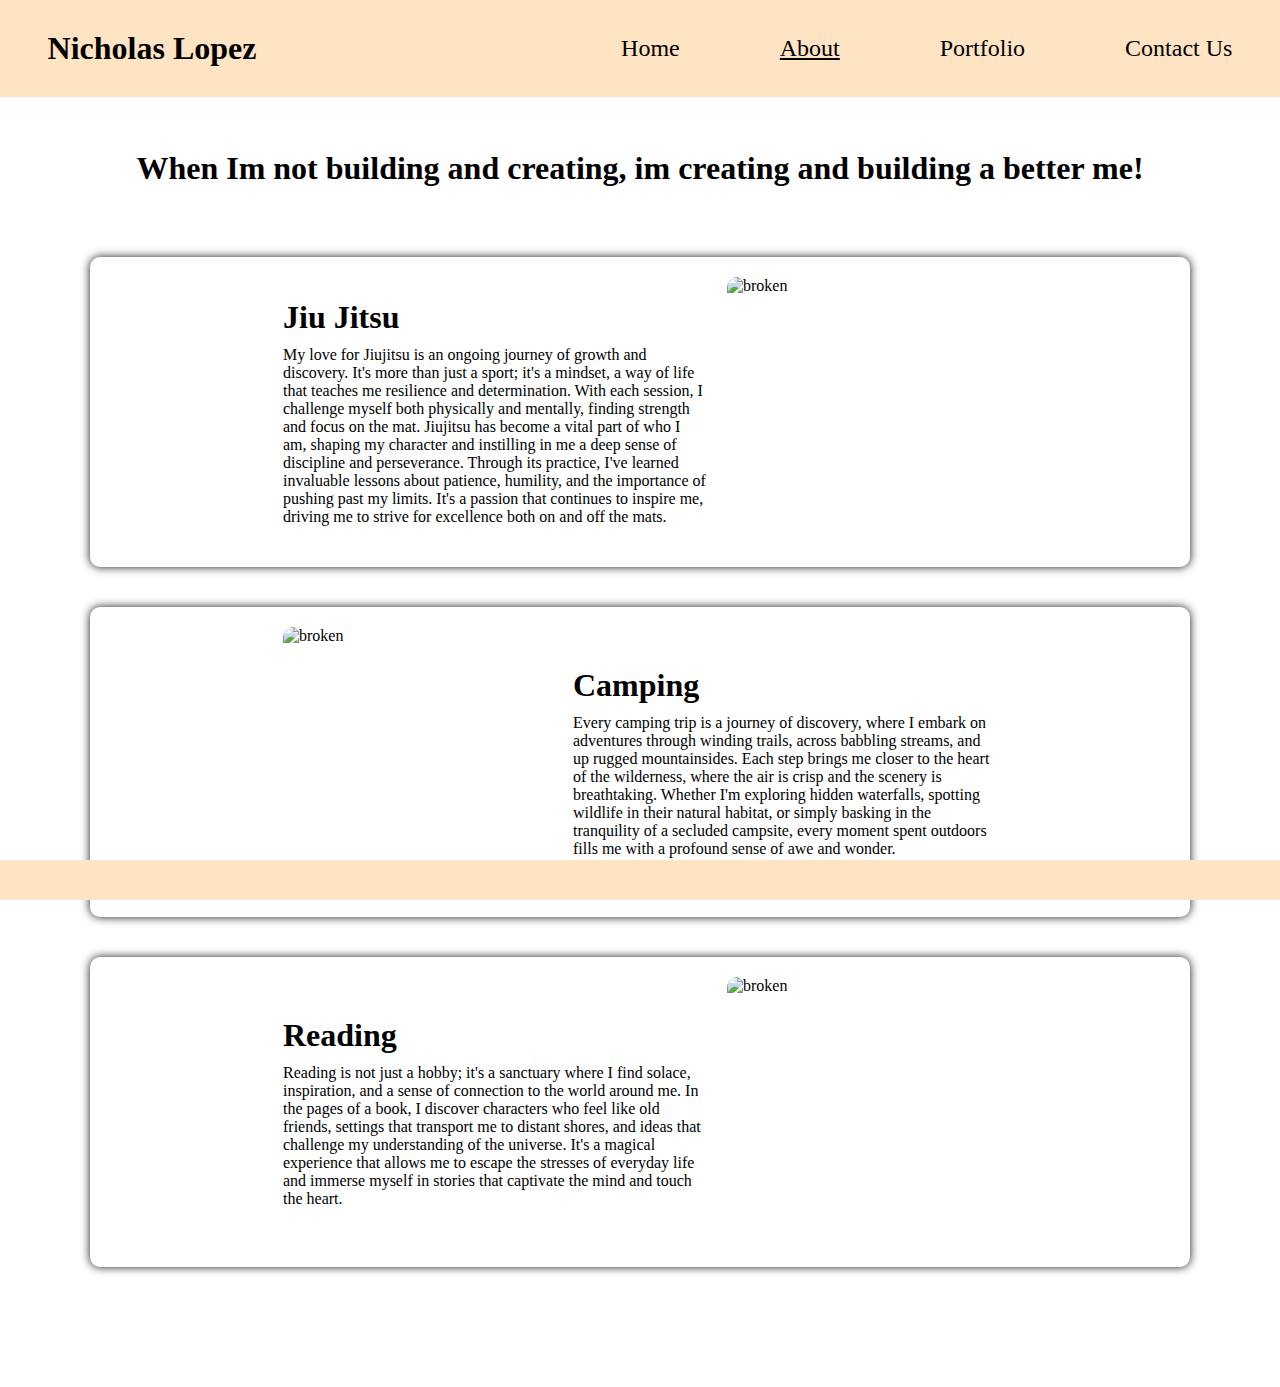
==== about.html @ 231a68a7 "inital commit" ====
<!DOCTYPE html>
<html lang="en">
  <head>
    <meta charset="UTF-8" />
    <meta name="viewport" content="width=device-width, initial-scale=1.0" />
    <title>Document</title>
    <link rel="stylesheet" href="./styles/styles.css" />
    <link rel="stylesheet" href="./styles/about.css" />
    <script
      src="https://kit.fontawesome.com/3ed6bec5d2.js"
      crossorigin="anonymous"
    ></script>
  </head>
  </nav>
  <body>
    <nav class="navbar-container">
      <div class="navbar-title-wrapper">
        <h2 class="navbar-title">Nicholas Lopez</h2>
      </div>
      <ul class="navbar-ul">
        <li><a href="./index.html">Home</a></li>
        <li class="current"><a href="./about.html">About</a></li>
        <li><a href="./portfolio.html">Portfolio</a></li>
        <li><a href="./contactUs.html">Contact Us</a></li>

      </ul>
    </nav>
    <div class="about-container">
      <header class="section-about-header">
        <div class="section-about-header-wrapper">
          <h1 class="header=about-title">
            When Im not building and creating, im creating and building a better
            me!
          </h1>
        </div>
      </header>
      <section class="section-container">
        <div class="text-wrapper">
          <h1 class="section-title">Jiu Jitsu</h1>
          <p class="section-text">
            My love for Jiujitsu is an ongoing journey of growth and discovery.
            It's more than just a sport; it's a mindset, a way of life that
            teaches me resilience and determination. With each session, I
            challenge myself both physically and mentally, finding strength and
            focus on the mat. Jiujitsu has become a vital part of who I am,
            shaping my character and instilling in me a deep sense of discipline
            and perseverance. Through its practice, I've learned invaluable
            lessons about patience, humility, and the importance of pushing past
            my limits. It's a passion that continues to inspire me, driving me
            to strive for excellence both on and off the mats.
          </p>
        </div>
        <img
          class="section-img"
          src="https://www.mmaleech.com/wp-content/uploads/2020/11/Tips-For-The-Smaller-BJJ-Player.jpg"
          alt="broken"
        />
      </section>
      <section class="section-container">
        <img
          class="section-img"
          src="https://s3.amazonaws.com/marketing.rvs.com/cwblog/uploads/2023/08/01195854/what-is-best-small-campers-08-2023-Photo-by-Camping-World-1024x683.jpg"
          alt="broken"
        />
        <div class="text-wrapper">
          <h1 class="section-title">Camping</h1>
          <p class="section-text">
            Every camping trip is a journey of discovery, where I embark on
            adventures through winding trails, across babbling streams, and up
            rugged mountainsides. Each step brings me closer to the heart of the
            wilderness, where the air is crisp and the scenery is breathtaking.
            Whether I'm exploring hidden waterfalls, spotting wildlife in their
            natural habitat, or simply basking in the tranquility of a secluded
            campsite, every moment spent outdoors fills me with a profound sense
            of awe and wonder.
          </p>
        </div>
      </section>
      <section class="section-container">
        <div class="text-wrapper">
          <h1 class="section-title">Reading</h1>
          <p class="section-text">
            Reading is not just a hobby; it's a sanctuary where I find solace,
            inspiration, and a sense of connection to the world around me. In
            the pages of a book, I discover characters who feel like old
            friends, settings that transport me to distant shores, and ideas
            that challenge my understanding of the universe. It's a magical
            experience that allows me to escape the stresses of everyday life
            and immerse myself in stories that captivate the mind and touch the
            heart.
          </p>
        </div>
        <img
          class="section-img"
          src="https://media.istockphoto.com/id/457207765/photo/man-sitting-on-sofa-reading-book.jpg?s=612x612&w=0&k=20&c=TRZRBjFst18CckczwzuX1BEfqY3qIDVlfEQuhUq1kcM="
          alt="broken"
        />
      </section>
    </div>
    <footer>
      <ul class="footer-ul">
        <li>
          <a href="https://www.linkedin.com/in/nicholas-lopez-3a3b3b1b3/"
            ><i class="fa-brands fa-linkedin yerp"></i
          ></a>
        </li>
        <li>
          <a href="https://www.linkedin.com/in/nicholas-lopez-3a3b3b1b3/"
            ><i class="fa-brands fa-github"></i
          ></a>
        </li>
        <li>
          <a href="https://www.linkedin.com/in/nicholas-lopez-3a3b3b1b3/"
            ><i class="fa-brands fa-square-instagram"></i
          ></a>
        </li>
      </ul>
    </footer>
  </body>
</html>
---- styles/styles.css ----
* {
  margin: 0;
  padding: 0;
  box-sizing: border-box;
  body {
    padding-top: 100px;
    padding-bottom: 100px;
  }
}
.navbar-container {
  position: fixed;
  top: 0;
  width: 100%;
  background-color: bisque;
  display: flex;
  justify-content: center;
  align-items: center;
  padding: 30px;
  z-index: 1;
}
.navbar-ul {
  display: flex;
  justify-content: flex-end;
  align-items: center;
  gap: 100px;
  width: 80%;
  list-style: none;
  padding: 0;
  margin: 0;
  font-size: 1.5rem;
}
.navbar-ul li a {
  text-decoration: none;
  color: black;
  transition: transform 0.3s ease, color 0.3s ease;
}
.navbar-ul li a:hover {
  transform: scale(1.2);
  color: #ff6600;
}
.navbar-title {
  color: black;
  text-decoration: none;
  font-size: 2rem;
}

.body-container {
  display: flex;
  flex-direction: column;
  gap: 20px;
}
.home-section-container-top {
  display: flex;
  justify-content: space-evenly;
  align-items: center;
  margin: 30px 200px 30px 200px;
  padding: 30px;
  box-shadow: 0 0 10px 0 rgba(0, 0, 0, 0.9);
  border-radius: 10px;
  transition: transform 0.3s ease;
}
.home-section-container-top:hover {
  transform: scale(1.05);
}
.home-intro {
  display: flex;
  flex-direction: column;
  justify-content: center;
  align-items: center;
  gap: 20px;
  width: 50%;
}

.home-section-container-bottom {
  display: flex;
  flex-direction: column;
}
.quote-wrapper {
  display: flex;
  flex-direction: column;
  justify-content: center;
  align-items: center;
  gap: 20px;
  margin: 30px 200px 30px 200px;
}
footer {
  position: fixed;
  bottom: 0;
  width: 100%;
  background-color: bisque;
  padding: 10px 20px;
  text-align: center;
  z-index: 1;
}

.footer-ul {
  display: flex;
  justify-content: center;
  list-style: none;
  padding: 0;
  margin: 0;
  gap: 100px;
  padding: 10px;
}
.footer-ul li a i {
  font-size: 50px;
  color: black;
  transition: transform 0.3s ease, color 0.3s ease;
}
.footer-ul li a i:hover {
  transform: scale(1.2);
  color: #ff6600;
}
.current {
  text-decoration: underline;
}
.body-container {
  padding-top: 150px;
}
@media only screen and (min-width: 414px) and (max-width: 896px) {
  .navbar-ul {
    gap: 0px;
    display: flex;
    flex-direction: column;
  }
  .home-section-container-top {
    display: flex;
    flex-direction: column;
    margin: 70px 35px 60px 35px;
    gap: 20px;
  }
  .home-intro {
    width: 100%;
  }
  .home-intro-title {
    font-size: 1.5rem;
    text-align: center;
  }
  .quote-wrapper {
    margin: 0px 35px 60px 35px;
    text-align: center;
  }
}
---- styles/about.css ----
.about-container {
  display: flex;
  flex-direction: column;
}
.about-title {
  font-size: 1.5rem;
  text-align: center;
}
.section-container {
  display: flex;
  justify-content: center;
  align-items: center;
  padding: 20px;
  margin: 20px 90px 20px 90px;
  gap: 20px;
  box-shadow: 0 0 10px 0 rgba(0, 0, 0, 0.9);
  border-radius: 10px;
  transition: transform 0.3s ease;
}
.section-container:hover {
  transform: scale(1.05);
}

.text-wrapper {
  display: flex;
  flex-direction: column;
  gap: 10px;
  width: 40%;
}
.section-img {
  width: 30vh;
  height: 30vh;
  border-radius: 10px;
}
.section-about-header-wrapper {
  text-align: center;
  padding: 30px;
  margin: 20px;
}
.header-about-title {
  font-size: 2rem;
}

body {
  padding-top: 100px;
  padding-bottom: 100px;
}

@media only screen and (min-width: 414px) and (max-width: 896px) {
  .section-about-header {
    margin-top: 55px;
    text-align: center;
  }
  .section-about-header-wrapper {
    padding: 20px;
    margin: 10px;
  }
  .about-container {
    display: flex;
    flex-direction: column;
    gap: 20px;
  }
  .section-container {
    display: flex;
    flex-direction: column;
    gap: 20px;
    padding: 20px;
    margin: 0px 20px 20px 20px;
  }
  .text-wrapper {
    display: flex;
    flex-direction: column;
    gap: 10px;
    width: 100%;
    text-align: center;
  }
}
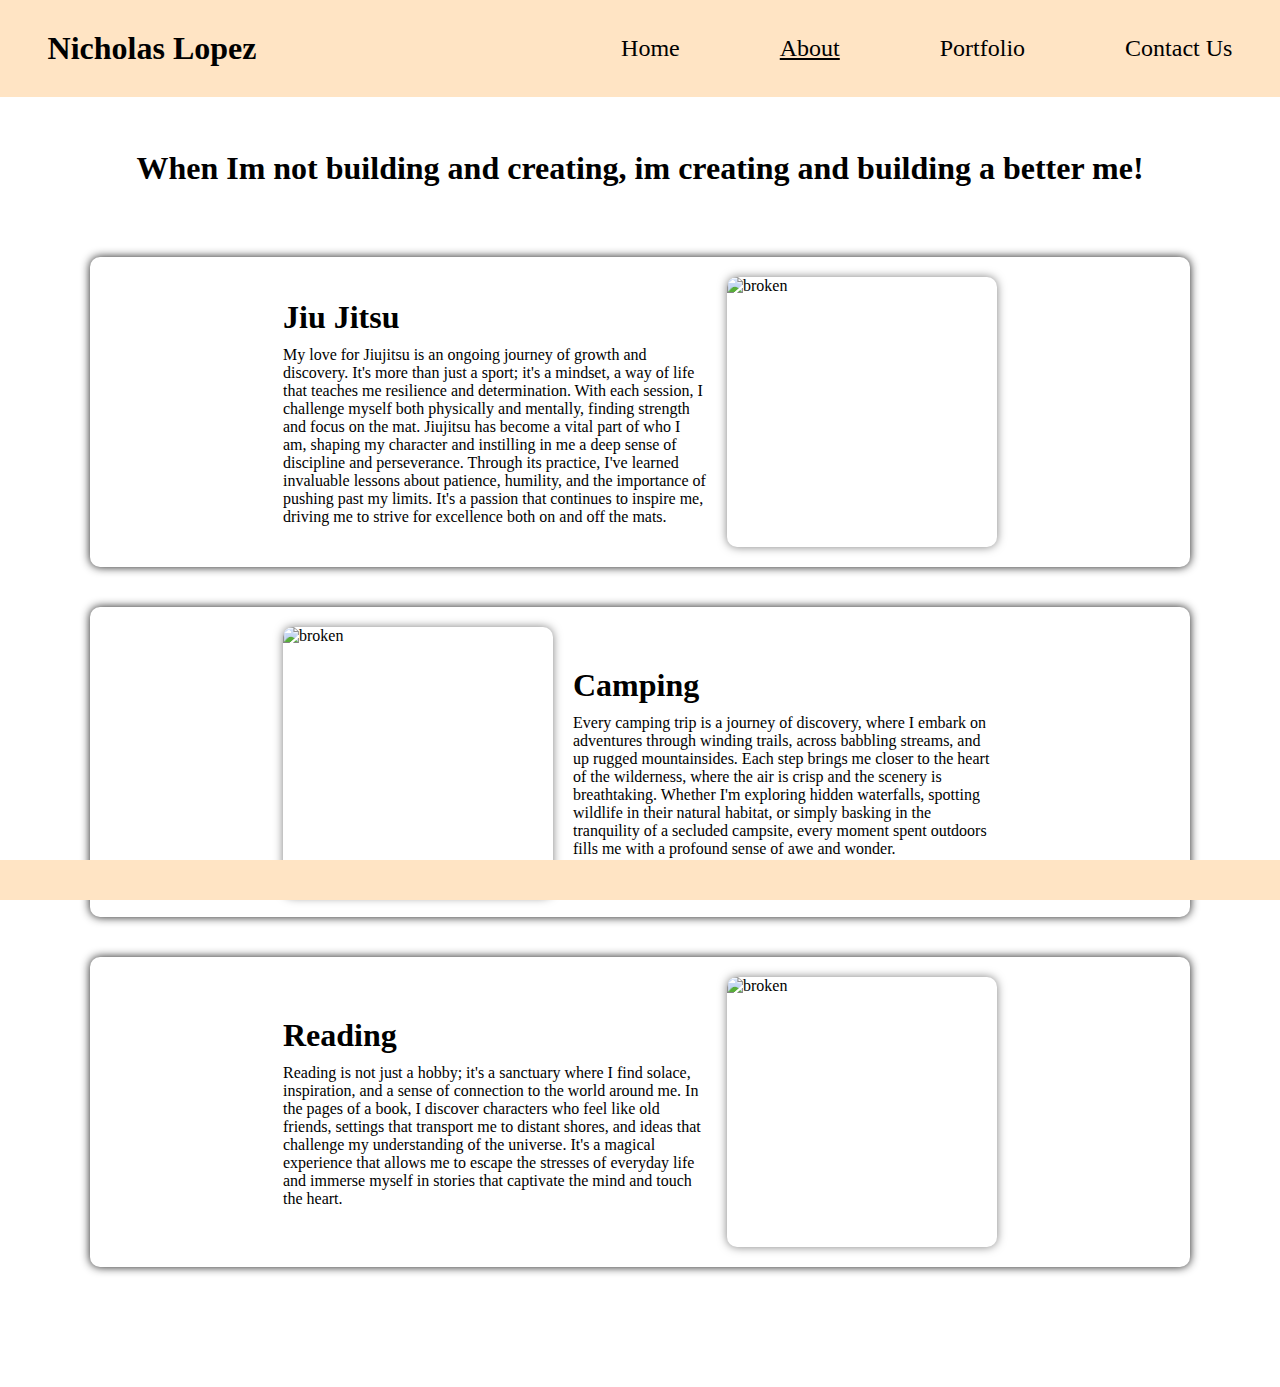
==== commit d3efb22c: "final commit" ====
--- a/about.html
+++ b/about.html
@@ -100,17 +100,19 @@
     <footer>
       <ul class="footer-ul">
         <li>
-          <a href="https://www.linkedin.com/in/nicholas-lopez-3a3b3b1b3/"
+          <a
+            href="https://www.linkedin.com/in/nicholas-lopez-83b031299"
+            target="_blank"
             ><i class="fa-brands fa-linkedin yerp"></i
           ></a>
         </li>
         <li>
-          <a href="https://www.linkedin.com/in/nicholas-lopez-3a3b3b1b3/"
+          <a href="https://github.com/Lopez4163" target="_blank"
             ><i class="fa-brands fa-github"></i
           ></a>
         </li>
         <li>
-          <a href="https://www.linkedin.com/in/nicholas-lopez-3a3b3b1b3/"
+          <a href="https://www.instagram.com/" target="_blank"
             ><i class="fa-brands fa-square-instagram"></i
           ></a>
         </li>
--- a/styles/styles.css
+++ b/styles/styles.css
@@ -70,6 +70,12 @@
   gap: 20px;
   width: 50%;
 }
+.home-intro-img {
+  height: 50vh;
+  width: 45vh;
+  border-radius: 10px;
+  box-shadow: 0 0 10px 0 rgba(0, 0, 0, 0.5);
+}
 
 .home-section-container-bottom {
   display: flex;
@@ -117,11 +123,19 @@
 .body-container {
   padding-top: 150px;
 }
+
 @media only screen and (min-width: 414px) and (max-width: 896px) {
   .navbar-ul {
     gap: 0px;
     display: flex;
     flex-direction: column;
+    justify-content: center;
+    align-items: center;
+    width: 75%;
+  }
+  .navbar-title-wrapper {
+    text-align: center;
+    width: 75%;
   }
   .home-section-container-top {
     display: flex;
@@ -140,4 +154,8 @@
     margin: 0px 35px 60px 35px;
     text-align: center;
   }
+  .home-intro-img {
+    height: 30vh;
+    width: 30vh;
+  }
 }
--- a/styles/about.css
+++ b/styles/about.css
@@ -31,6 +31,7 @@
   width: 30vh;
   height: 30vh;
   border-radius: 10px;
+  box-shadow: 0 0 10px 0 rgba(0, 0, 0, 0.5);
 }
 .section-about-header-wrapper {
   text-align: center;
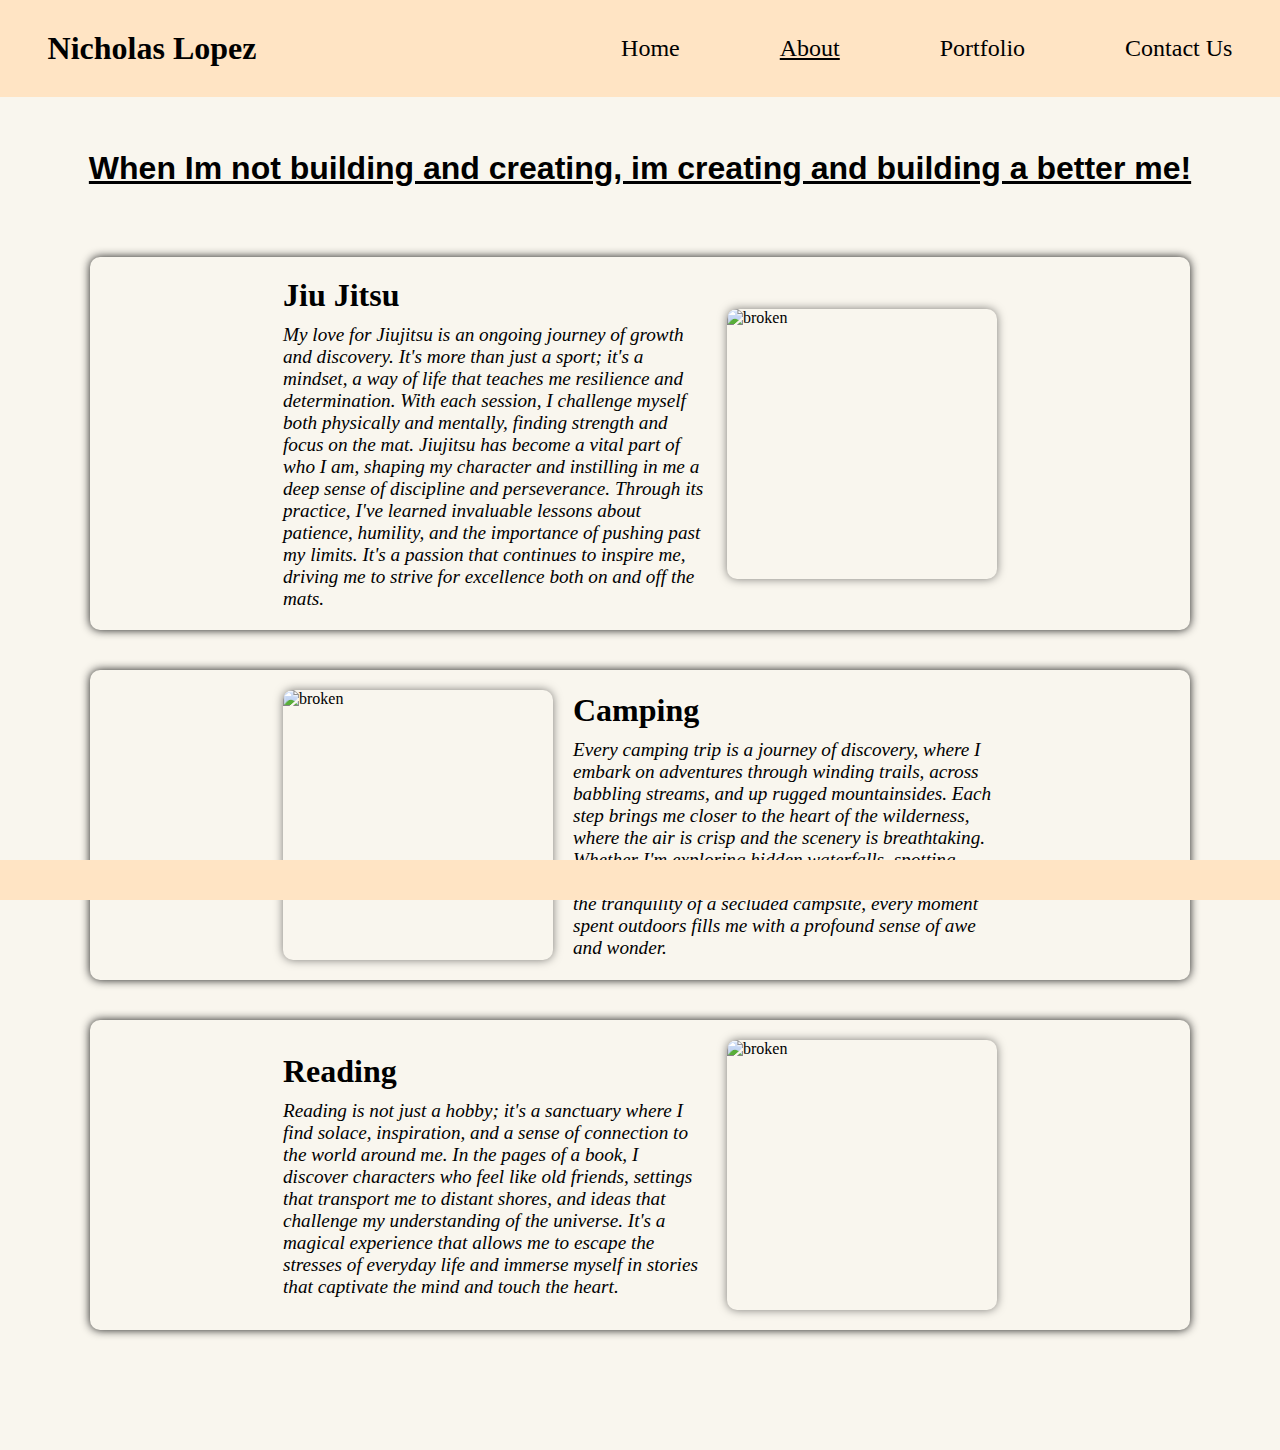
==== commit e83e7422: "last commit" ====
--- a/about.html
+++ b/about.html
@@ -28,7 +28,7 @@
     <div class="about-container">
       <header class="section-about-header">
         <div class="section-about-header-wrapper">
-          <h1 class="header=about-title">
+          <h1 class="header-about-title">
             When Im not building and creating, im creating and building a better
             me!
           </h1>
--- a/styles/styles.css
+++ b/styles/styles.css
@@ -76,6 +76,13 @@
   border-radius: 10px;
   box-shadow: 0 0 10px 0 rgba(0, 0, 0, 0.5);
 }
+.home-intro-title {
+  font-family: Arial, Helvetica, sans-serif;
+}
+.intro-text {
+  font-size: 1.2rem;
+  font-style: italic;
+}
 
 .home-section-container-bottom {
   display: flex;
@@ -88,6 +95,14 @@
   align-items: center;
   gap: 20px;
   margin: 30px 200px 30px 200px;
+}
+.movie-quote {
+  font-family: Impact, Haettenschweiler, "Arial Narrow Bold", sans-serif;
+}
+.movie-quote-by {
+  font-family: Arial, Helvetica, sans-serif;
+  font-style: italic;
+  font-size: 1.2rem;
 }
 footer {
   position: fixed;
@@ -122,6 +137,9 @@
 }
 .body-container {
   padding-top: 150px;
+}
+body {
+  background-color: #f9f6ee;
 }
 
 @media only screen and (min-width: 414px) and (max-width: 896px) {
--- a/styles/about.css
+++ b/styles/about.css
@@ -38,10 +38,15 @@
   padding: 30px;
   margin: 20px;
 }
+.section-text {
+  font-size: 1.2rem;
+  font-style: italic;
+}
 .header-about-title {
+  font-family: Arial, Helvetica, sans-serif;
   font-size: 2rem;
+  text-decoration: underline;
 }
-
 body {
   padding-top: 100px;
   padding-bottom: 100px;
